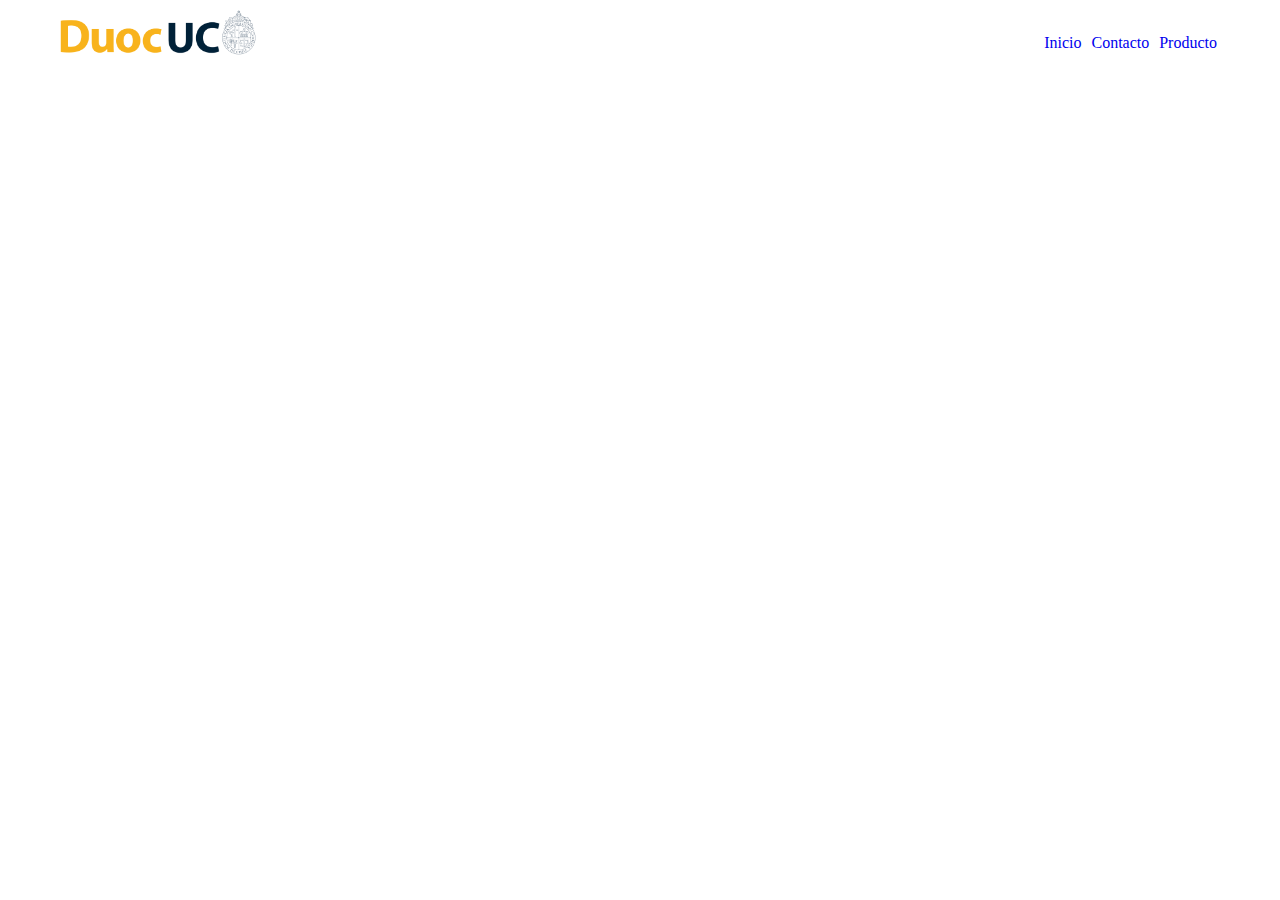
==== me.html @ 7aa04ffe "Se agrego una barra de navegación y un logo para especificar como funciona css" ====
<!DOCTYPE html>
<html lang="en">
<head>
    <meta charset="UTF-8">
    <meta name="viewport" content="width=device-width, initial-scale=1.0">
    <link rel="stylesheet" href="/css/me.css">
    <title>Document</title>
</head>
<body>
   
    <header id="header">
        <img src="images/1280px-Logo_DuocUC.svg.png" />
        <nav class="menu">
           
            <a href="#">Inicio</a>
            <a href="#">Contacto</a>
            <a href="#">Producto</a> 
        </nav>
    </header>
    
</body>
</html>
---- css/me.css ----
.menu {
    display: inline-flex;
    justify-content: flex-end;
    padding-right: 50px;
    align-items: end;
}
.menu a{
    padding: 5px;
    text-decoration: none;
}
.menu a{
    padding: 5px;
    text-decoration: none;
}

#header {
    
    display: flex;
    justify-content: space-between;

}

#header img {
    width: 200px;
    padding-left: 50px;


}
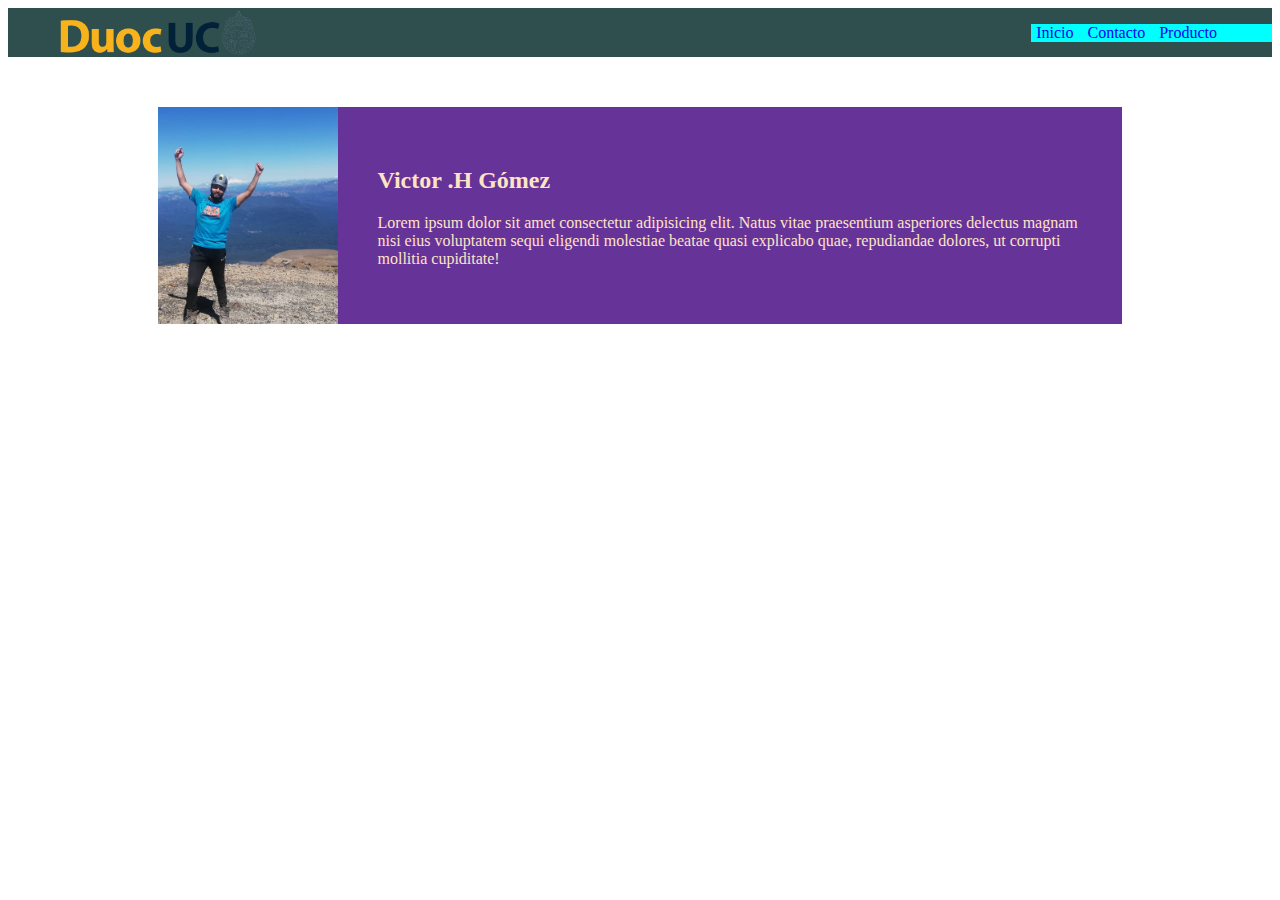
==== commit b35c11f6: "cambios para visualizar una imagen de perfil y un texto descriptivo" ====
--- a/me.html
+++ b/me.html
@@ -3,7 +3,8 @@
 <head>
     <meta charset="UTF-8">
     <meta name="viewport" content="width=device-width, initial-scale=1.0">
-    <link rel="stylesheet" href="/css/me.css">
+    <link rel="stylesheet" href="/css/header.css">
+    <link rel="stylesheet" href="/css/profile.css">
     <title>Document</title>
 </head>
 <body>
@@ -17,6 +18,16 @@
             <a href="#">Producto</a> 
         </nav>
     </header>
+
+    <section class="profile">
+        
+        <img src="images/yo-volcan-puyehue.jpg"/>
+    
+        <div class="profile-content"> 
+            <h2>Victor .H Gómez</h2>
+            <p>Lorem ipsum dolor sit amet consectetur adipisicing elit. Natus vitae praesentium asperiores delectus magnam nisi eius voluptatem sequi eligendi molestiae beatae quasi explicabo quae, repudiandae dolores, ut corrupti mollitia cupiditate!</p>
+        </div>
+    </section>
     
 </body>
 </html>--- a/css/header.css
+++ b/css/header.css
@@ -0,0 +1,32 @@
+
+.menu {
+    background-color: aqua;
+    padding-right: 50px;
+    /*display: flex;
+    align-items: center;*/
+}
+.menu a{
+    padding: 5px;
+    text-decoration: none;
+}
+.menu a{
+    padding: 5px;
+    text-decoration: none;
+}
+
+#header {
+    
+    display: flex;
+    justify-content: space-between;
+    align-items: center ;
+    background-color: darkslategray;
+
+}
+
+#header img {
+    width: 200px;
+    padding-left: 50px;
+
+
+}
+
--- a/css/profile.css
+++ b/css/profile.css
@@ -0,0 +1,21 @@
+.profile{
+    display: flex;
+    justify-content: center;
+    margin-inline: 150px;
+    margin-top: 50px;
+    
+}
+
+.profile img{
+  object-fit: cover;
+  width: 40%;
+  min-width: 160px;
+  min-height: 100px;
+}
+.profile-content{
+  padding: 40px;
+  min-width: 250px;
+  background-color: rebeccapurple;
+  color: bisque;
+}
+/*JUGAR https://flexboxfroggy.com/*/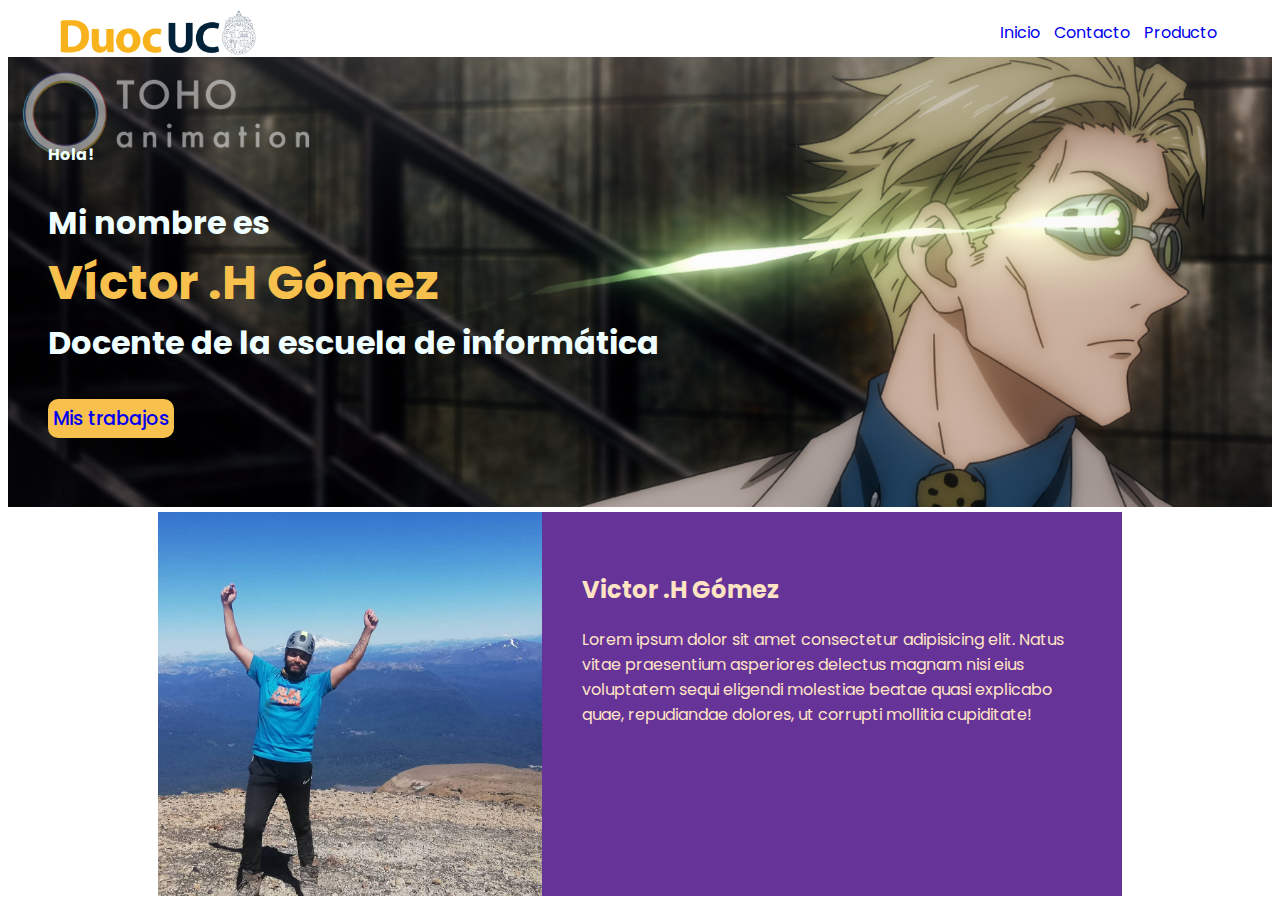
==== commit 9fe15f34: "cambios para el banner" ====
--- a/me.html
+++ b/me.html
@@ -18,6 +18,17 @@
             <a href="#">Producto</a> 
         </nav>
     </header>
+    <div id="banner">
+        <div class="titulo-banner">
+            <p>Hola!</p>
+            <p>Mi nombre es
+                <br>
+                <span>Víctor .H Gómez</span>
+                <br>
+            Docente de la escuela de informática</p>
+        </div>
+        <div class="boton"><a href="#">Mis trabajos</a></div>
+    </div>
 
     <section class="profile">
         
--- a/css/header.css
+++ b/css/header.css
@@ -1,6 +1,6 @@
 
 .menu {
-    background-color: aqua;
+
     padding-right: 50px;
     /*display: flex;
     align-items: center;*/
@@ -19,7 +19,7 @@
     display: flex;
     justify-content: space-between;
     align-items: center ;
-    background-color: darkslategray;
+    
 
 }
 
--- a/css/profile.css
+++ b/css/profile.css
@@ -1,16 +1,20 @@
+@import url('https://fonts.googleapis.com/css?family=Poppins:100,200,300,400,500,600,700,800,900');
+body {
+  font-family: 'Poppins', sans-serif;
+}
 .profile{
     display: flex;
     justify-content: center;
     margin-inline: 150px;
-    margin-top: 50px;
+    margin-top: 5px;
     
 }
 
 .profile img{
   object-fit: cover;
   width: 40%;
-  min-width: 160px;
-  min-height: 100px;
+  min-width: 30vw;
+  
 }
 .profile-content{
   padding: 40px;
@@ -18,4 +22,54 @@
   background-color: rebeccapurple;
   color: bisque;
 }
+#banner{
+  background-image: url('/images/kento-nanami.jpg');
+  background-size: cover;
+  background-position: top ;
+  width: 100%;
+  height: 50vh;
+  display: flex;
+  flex-direction: column;
+  justify-content: center;
+
+}
+.titulo-banner {
+  font-weight: bolder;
+  margin-left: 40px;
+  color: azure;
+  font-size: 2rem;
+  
+}
+.titulo-banner p:nth-of-type(1) {
+  font-size: 1rem;
+  /* Estilos para el primer párrafo */
+}
+
+.titulo-banner p span {
+  /* Estilos para el segundo párrafo */
+  font-size: 3rem;
+  color: #F8C14E;
+}
+.boton{
+  margin-left: 40px;
+  background-color: #F8C14E;
+  border-radius: 10px;
+  width: fit-content;
+  padding: 5px ;
+  font-size: 1.2rem;
+  font-weight: 500;
+  cursor: pointer;
+
+}
+.boton > a{
+  text-decoration: none;
+ 
+ 
+
+}
+
+
+
+
+
 /*JUGAR https://flexboxfroggy.com/*/